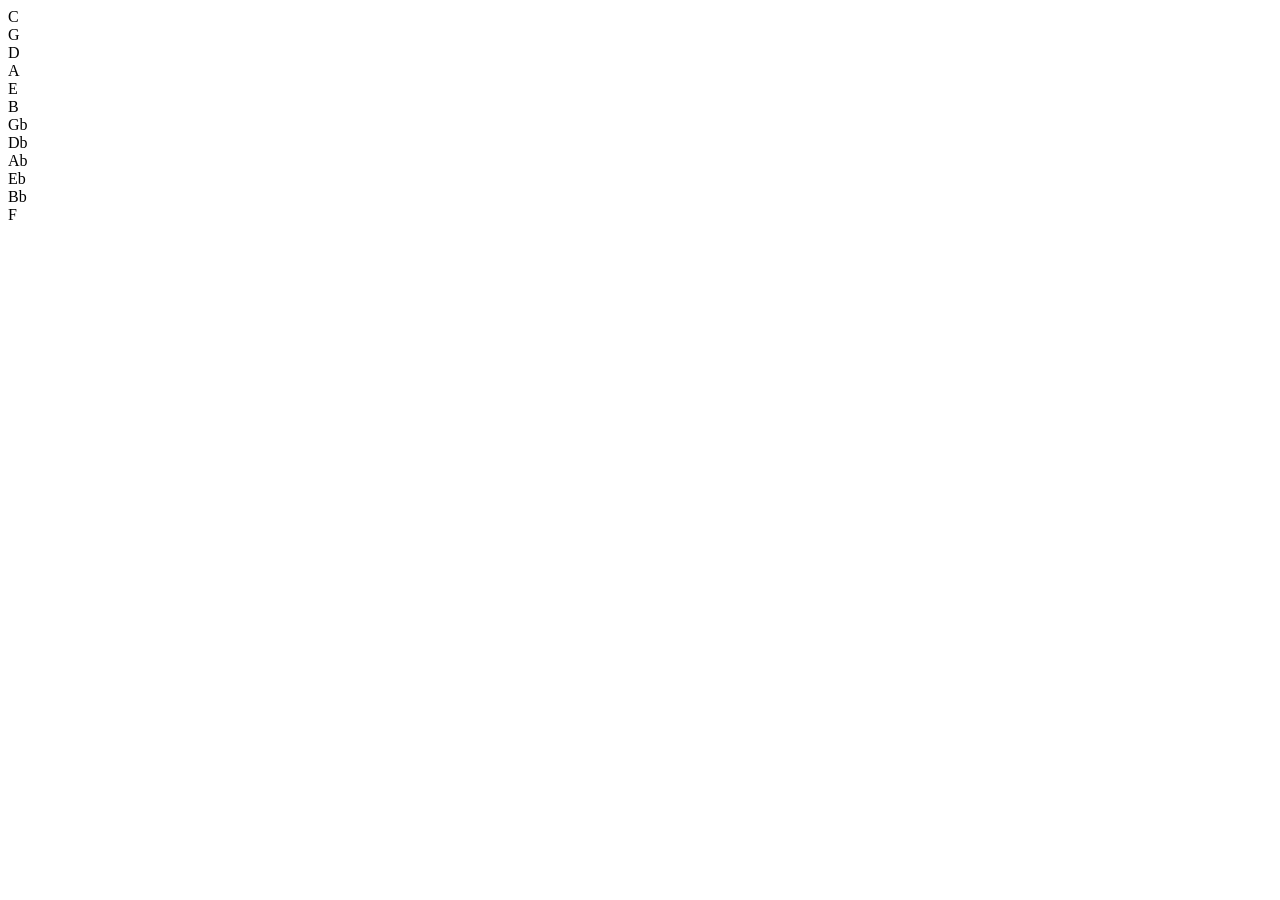
==== index.html @ 0083f394 "Update and rename Circle of Fifths tool.html to index.html" ====
<!DOCTYPE html>
<html lang="en">
<head>
    <meta charset="UTF-8">
    <meta name="viewport" content="width=device-width, initial-scale=1.0">
    <title>DJ Key Selector</title>
    <link rel="stylesheet" href="styles.css">
</head>
<body>
    <div id="circle-of-fifths">
        <div class="key" data-key="C">C</div>
        <div class="key" data-key="G">G</div>
        <div class="key" data-key="D">D</div>
        <div class="key" data-key="A">A</div>
        <div class="key" data-key="E">E</div>
        <div class="key" data-key="B">B</div>
        <div class="key" data-key="Gb">Gb</div>
        <div class="key" data-key="Db">Db</div>
        <div class="key" data-key="Ab">Ab</div>
        <div class="key" data-key="Eb">Eb</div>
        <div class="key" data-key="Bb">Bb</div>
        <div class="key" data-key="F">F</div>
    </div>
    <script src="script.js"></script>
</body>
</html>
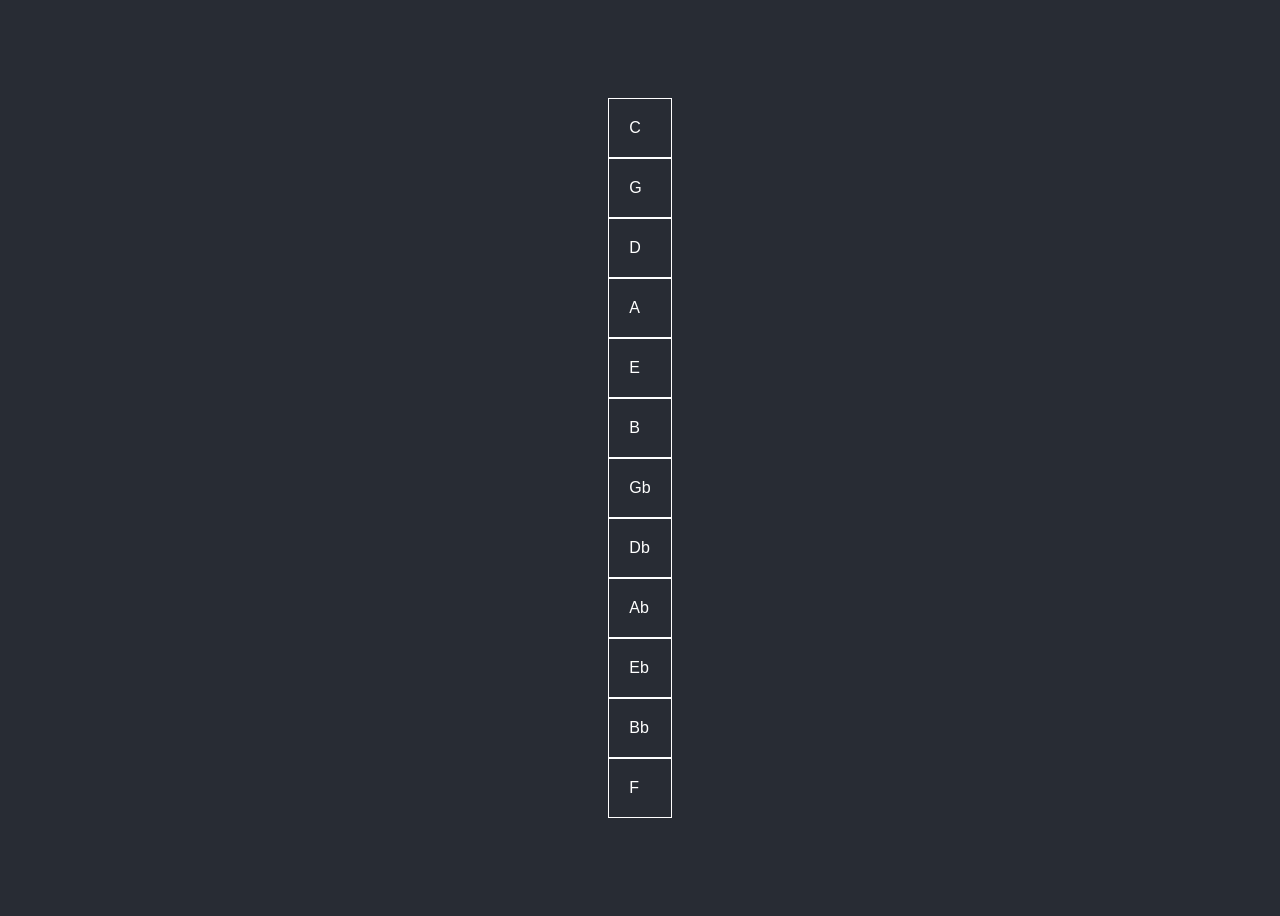
==== commit d6734643: "Update index.html" ====
--- a/index.html
+++ b/index.html
@@ -7,19 +7,19 @@
     <link rel="stylesheet" href="styles.css">
 </head>
 <body>
-    <div id="circle-of-fifths">
-        <div class="key" data-key="C">C</div>
-        <div class="key" data-key="G">G</div>
-        <div class="key" data-key="D">D</div>
-        <div class="key" data-key="A">A</div>
-        <div class="key" data-key="E">E</div>
-        <div class="key" data-key="B">B</div>
-        <div class="key" data-key="Gb">Gb</div>
-        <div class="key" data-key="Db">Db</div>
-        <div class="key" data-key="Ab">Ab</div>
-        <div class="key" data-key="Eb">Eb</div>
-        <div class="key" data-key="Bb">Bb</div>
-        <div class="key" data-key="F">F</div>
+    <div id="circle-container">
+        <div class="key" data-key="C" style="--i:0;">C</div>
+        <div class="key" data-key="G" style="--i:1;">G</div>
+        <div class="key" data-key="D" style="--i:2;">D</div>
+        <div class="key" data-key="A" style="--i:3;">A</div>
+        <div class="key" data-key="E" style="--i:4;">E</div>
+        <div class="key" data-key="B" style="--i:5;">B</div>
+        <div class="key" data-key="Gb" style="--i:6;">Gb</div>
+        <div class="key" data-key="Db" style="--i:7;">Db</div>
+        <div class="key" data-key="Ab" style="--i:8;">Ab</div>
+        <div class="key" data-key="Eb" style="--i:9;">Eb</div>
+        <div class="key" data-key="Bb" style="--i:10;">Bb</div>
+        <div class="key" data-key="F" style="--i:11;">F</div>
     </div>
     <script src="script.js"></script>
 </body>
--- a/styles.css
+++ b/styles.css
@@ -0,0 +1,39 @@
+body {
+    display: flex;
+    justify-content: center;
+    align-items: center;
+    height: 100vh;
+    background-color: #282c34;
+    color: white;
+    font-family: Arial, sans-serif;
+}
+
+#circle-of-fifths {
+    display: grid;
+    grid-template-columns: repeat(3, 1fr);
+    gap: 10px;
+    width: 300px;
+    text-align: center;
+}
+
+.key {
+    border: 1px solid #fff;
+    padding: 20px;
+    cursor: pointer;
+    transition: background-color 0.3s, transform 0.3s;
+    user-select: none;
+}
+
+.key:hover {
+    background-color: #444;
+}
+
+.highlight {
+    background-color: #00aaff;
+    transform: scale(1.1);
+}
+
+.selected {
+    background-color: #ffaa00;
+    transform: scale(1.2);
+}
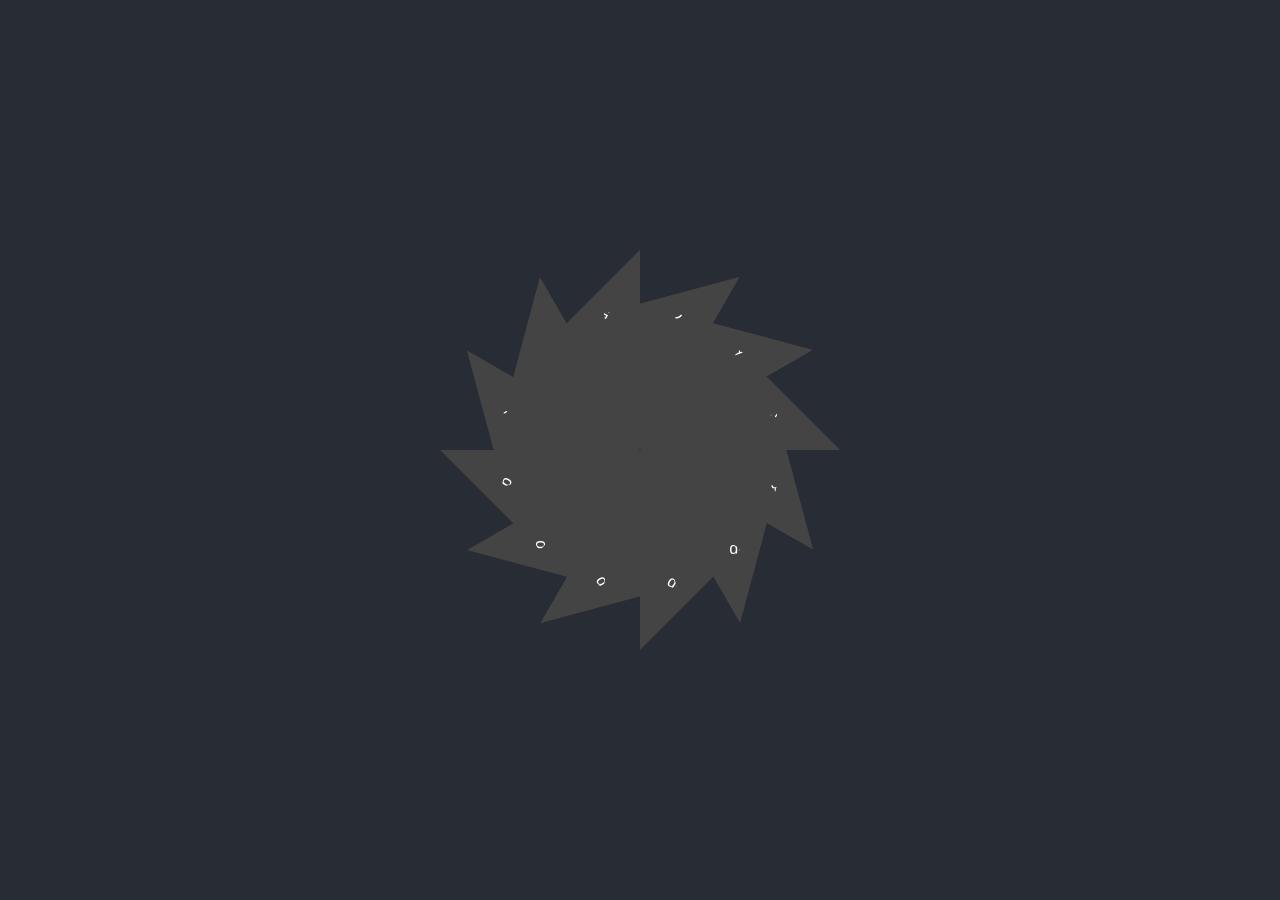
==== commit 10ef7efb: "Update index.html" ====
--- a/index.html
+++ b/index.html
@@ -8,18 +8,18 @@
 </head>
 <body>
     <div id="circle-container">
-        <div class="key" data-key="C" style="--i:0;">C</div>
-        <div class="key" data-key="G" style="--i:1;">G</div>
-        <div class="key" data-key="D" style="--i:2;">D</div>
-        <div class="key" data-key="A" style="--i:3;">A</div>
-        <div class="key" data-key="E" style="--i:4;">E</div>
-        <div class="key" data-key="B" style="--i:5;">B</div>
-        <div class="key" data-key="Gb" style="--i:6;">Gb</div>
-        <div class="key" data-key="Db" style="--i:7;">Db</div>
-        <div class="key" data-key="Ab" style="--i:8;">Ab</div>
-        <div class="key" data-key="Eb" style="--i:9;">Eb</div>
-        <div class="key" data-key="Bb" style="--i:10;">Bb</div>
-        <div class="key" data-key="F" style="--i:11;">F</div>
+        <div class="key" data-key="C">C</div>
+        <div class="key" data-key="G">G</div>
+        <div class="key" data-key="D">D</div>
+        <div class="key" data-key="A">A</div>
+        <div class="key" data-key="E">E</div>
+        <div class="key" data-key="B">B</div>
+        <div class="key" data-key="Gb">Gb</div>
+        <div class="key" data-key="Db">Db</div>
+        <div class="key" data-key="Ab">Ab</div>
+        <div class="key" data-key="Eb">Eb</div>
+        <div class="key" data-key="Bb">Bb</div>
+        <div class="key" data-key="F">F</div>
     </div>
     <script src="script.js"></script>
 </body>
--- a/styles.css
+++ b/styles.css
@@ -6,34 +6,52 @@
     background-color: #282c34;
     color: white;
     font-family: Arial, sans-serif;
+    margin: 0;
 }
 
-#circle-of-fifths {
-    display: grid;
-    grid-template-columns: repeat(3, 1fr);
-    gap: 10px;
-    width: 300px;
-    text-align: center;
+#circle-container {
+    position: relative;
+    width: 400px;
+    height: 400px;
+    border-radius: 50%;
 }
 
 .key {
-    border: 1px solid #fff;
-    padding: 20px;
+    position: absolute;
+    width: 50%;
+    height: 50%;
+    background-color: #444;
+    clip-path: polygon(50% 50%, 100% 0, 100% 100%);
+    transform-origin: 100% 100%;
     cursor: pointer;
+    display: flex;
+    justify-content: center;
+    align-items: center;
     transition: background-color 0.3s, transform 0.3s;
     user-select: none;
 }
 
 .key:hover {
-    background-color: #444;
+    background-color: #666;
 }
 
 .highlight {
     background-color: #00aaff;
-    transform: scale(1.1);
 }
 
 .selected {
     background-color: #ffaa00;
-    transform: scale(1.2);
 }
+
+.key:nth-child(1) { transform: rotate(0deg); }
+.key:nth-child(2) { transform: rotate(30deg); }
+.key:nth-child(3) { transform: rotate(60deg); }
+.key:nth-child(4) { transform: rotate(90deg); }
+.key:nth-child(5) { transform: rotate(120deg); }
+.key:nth-child(6) { transform: rotate(150deg); }
+.key:nth-child(7) { transform: rotate(180deg); }
+.key:nth-child(8) { transform: rotate(210deg); }
+.key:nth-child(9) { transform: rotate(240deg); }
+.key:nth-child(10) { transform: rotate(270deg); }
+.key:nth-child(11) { transform: rotate(300deg); }
+.key:nth-child(12) { transform: rotate(330deg); }
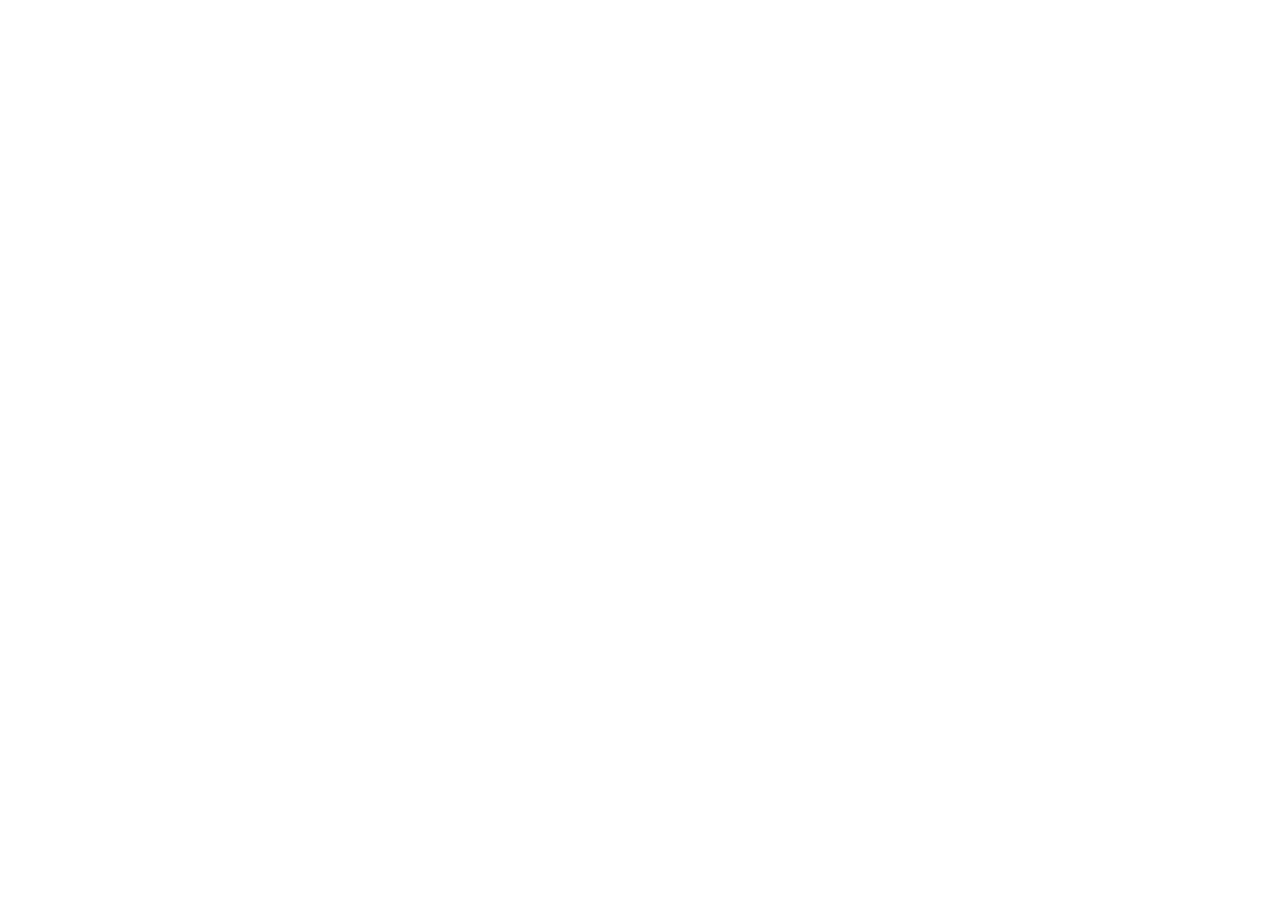
==== commit ac53f856: "Update index.html" ====
--- a/index.html
+++ b/index.html
@@ -3,24 +3,11 @@
 <head>
     <meta charset="UTF-8">
     <meta name="viewport" content="width=device-width, initial-scale=1.0">
-    <title>DJ Key Selector</title>
+    <title>Circle Frame</title>
     <link rel="stylesheet" href="styles.css">
 </head>
 <body>
-    <div id="circle-container">
-        <div class="key" data-key="C">C</div>
-        <div class="key" data-key="G">G</div>
-        <div class="key" data-key="D">D</div>
-        <div class="key" data-key="A">A</div>
-        <div class="key" data-key="E">E</div>
-        <div class="key" data-key="B">B</div>
-        <div class="key" data-key="Gb">Gb</div>
-        <div class="key" data-key="Db">Db</div>
-        <div class="key" data-key="Ab">Ab</div>
-        <div class="key" data-key="Eb">Eb</div>
-        <div class="key" data-key="Bb">Bb</div>
-        <div class="key" data-key="F">F</div>
-    </div>
+    <div class="circle-frame" id="circleFrame"></div>
     <script src="script.js"></script>
 </body>
 </html>
--- a/styles.css
+++ b/styles.css
@@ -1,57 +1,51 @@
-body {
-    display: flex;
-    justify-content: center;
-    align-items: center;
-    height: 100vh;
-    background-color: #282c34;
-    color: white;
-    font-family: Arial, sans-serif;
-    margin: 0;
-}
+<!DOCTYPE html>
+<html lang="en">
+<head>
+    <meta charset="UTF-8">
+    <meta name="viewport" content="width=device-width, initial-scale=1.0">
+    <title>Circle Frame</title>
+    <style>
+        .circle-frame {
+            width: 200px;
+            height: 200px;
+            border: 2px solid black;
+            border-radius: 50%;
+            position: relative;
+        }
 
-#circle-container {
-    position: relative;
-    width: 400px;
-    height: 400px;
-    border-radius: 50%;
-}
+        .segment {
+            position: absolute;
+            width: 100%;
+            height: 100%;
+            clip-path: polygon(50% 50%, 100% 0%, 100% 100%);
+            border: 1px solid black;
+            box-sizing: border-box;
+        }
 
-.key {
-    position: absolute;
-    width: 50%;
-    height: 50%;
-    background-color: #444;
-    clip-path: polygon(50% 50%, 100% 0, 100% 100%);
-    transform-origin: 100% 100%;
-    cursor: pointer;
-    display: flex;
-    justify-content: center;
-    align-items: center;
-    transition: background-color 0.3s, transform 0.3s;
-    user-select: none;
-}
-
-.key:hover {
-    background-color: #666;
-}
-
-.highlight {
-    background-color: #00aaff;
-}
-
-.selected {
-    background-color: #ffaa00;
-}
-
-.key:nth-child(1) { transform: rotate(0deg); }
-.key:nth-child(2) { transform: rotate(30deg); }
-.key:nth-child(3) { transform: rotate(60deg); }
-.key:nth-child(4) { transform: rotate(90deg); }
-.key:nth-child(5) { transform: rotate(120deg); }
-.key:nth-child(6) { transform: rotate(150deg); }
-.key:nth-child(7) { transform: rotate(180deg); }
-.key:nth-child(8) { transform: rotate(210deg); }
-.key:nth-child(9) { transform: rotate(240deg); }
-.key:nth-child(10) { transform: rotate(270deg); }
-.key:nth-child(11) { transform: rotate(300deg); }
-.key:nth-child(12) { transform: rotate(330deg); }
+        .segment:nth-child(1) { transform: rotate(0deg); }
+        .segment:nth-child(2) { transform: rotate(36deg); }
+        .segment:nth-child(3) { transform: rotate(72deg); }
+        .segment:nth-child(4) { transform: rotate(108deg); }
+        .segment:nth-child(5) { transform: rotate(144deg); }
+        .segment:nth-child(6) { transform: rotate(180deg); }
+        .segment:nth-child(7) { transform: rotate(216deg); }
+        .segment:nth-child(8) { transform: rotate(252deg); }
+        .segment:nth-child(9) { transform: rotate(288deg); }
+        .segment:nth-child(10) { transform: rotate(324deg); }
+    </style>
+</head>
+<body>
+    <div class="circle-frame">
+        <div class="segment"></div>
+        <div class="segment"></div>
+        <div class="segment"></div>
+        <div class="segment"></div>
+        <div class="segment"></div>
+        <div class="segment"></div>
+        <div class="segment"></div>
+        <div class="segment"></div>
+        <div class="segment"></div>
+        <div class="segment"></div>
+    </div>
+</body>
+</html>
